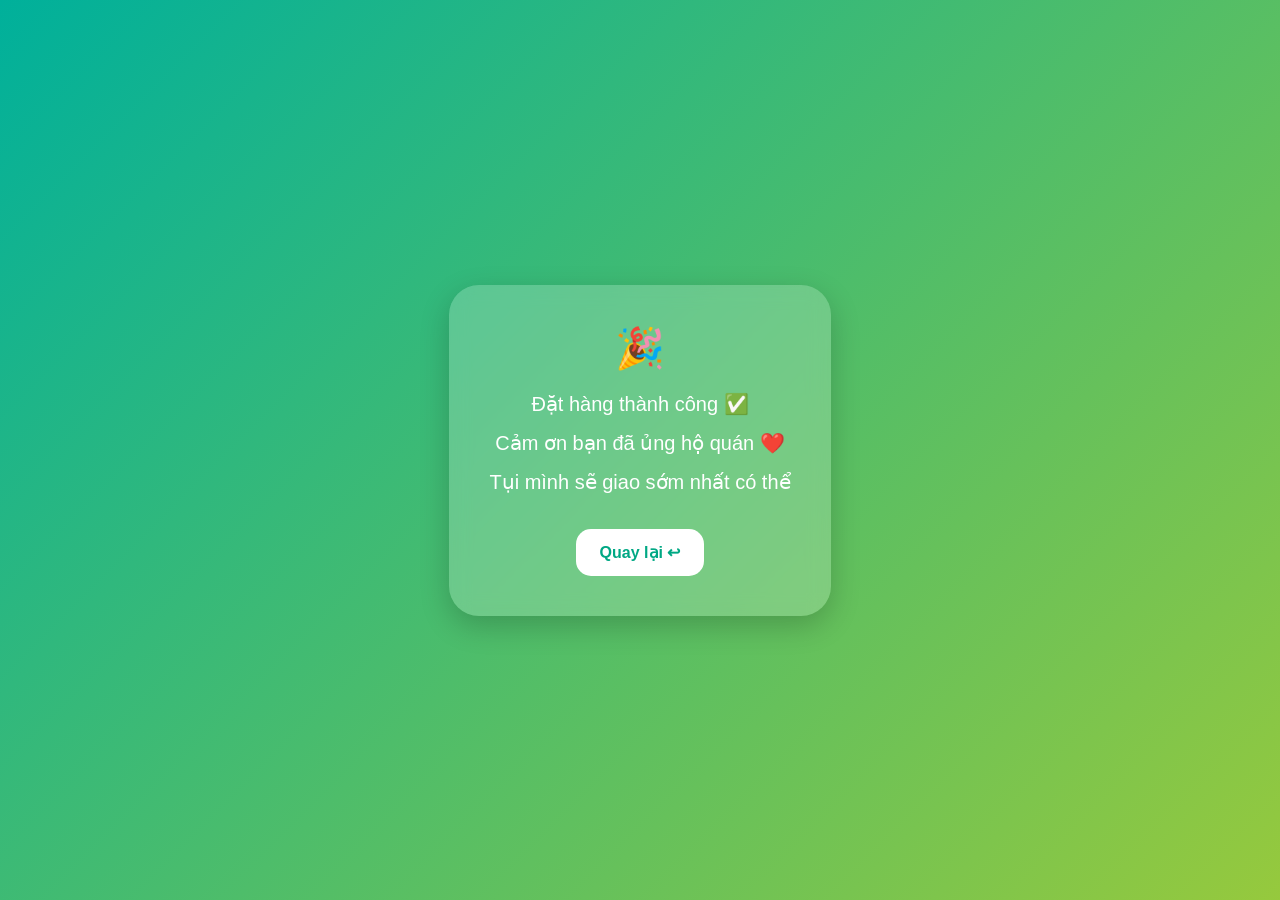
==== success.html @ b86e35e6 "telegram notify" ====
<!-- ========================= -->
<!-- FILE: success.html -->
<!-- ========================= -->

<!DOCTYPE html>
<html lang="vi">

<head>

  <meta charset="UTF-8">

  <meta name="viewport"
        content="width=device-width, initial-scale=1.0">

  <title>Đặt hàng thành công</title>

  <style>

    *{
      margin:0;
      padding:0;
      box-sizing:border-box;
    }

    body{

      font-family:Arial,sans-serif;

      min-height:100vh;

      display:flex;

      justify-content:center;

      align-items:center;

      background:
      linear-gradient(
        135deg,
        #00b09b,
        #96c93d
      );

      padding:20px;
    }

    .box{

      background:
      rgba(255,255,255,0.2);

      backdrop-filter:blur(10px);

      padding:40px;

      border-radius:30px;

      color:white;

      text-align:center;

      max-width:450px;

      box-shadow:
      0 10px 30px rgba(0,0,0,0.2);
    }

    h1{

      font-size:40px;

      margin-bottom:20px;
    }

    p{

      font-size:20px;

      margin-bottom:15px;
    }

    a{

      display:inline-block;

      margin-top:20px;

      text-decoration:none;

      background:white;

      color:#00a884;

      padding:14px 24px;

      border-radius:15px;

      font-weight:bold;
    }

  </style>

</head>

<body>

  <div class="box">

    <h1>🎉</h1>

    <p>
      Đặt hàng thành công ✅

    </p>

    <p>
      Cảm ơn bạn đã ủng hộ quán ❤️
    </p>

    <p>
      Tụi mình sẽ giao sớm nhất có thể 
    </p>

    <a href="index.html">

      Quay lại ↩

    </a>

  </div>

</body>

</html>
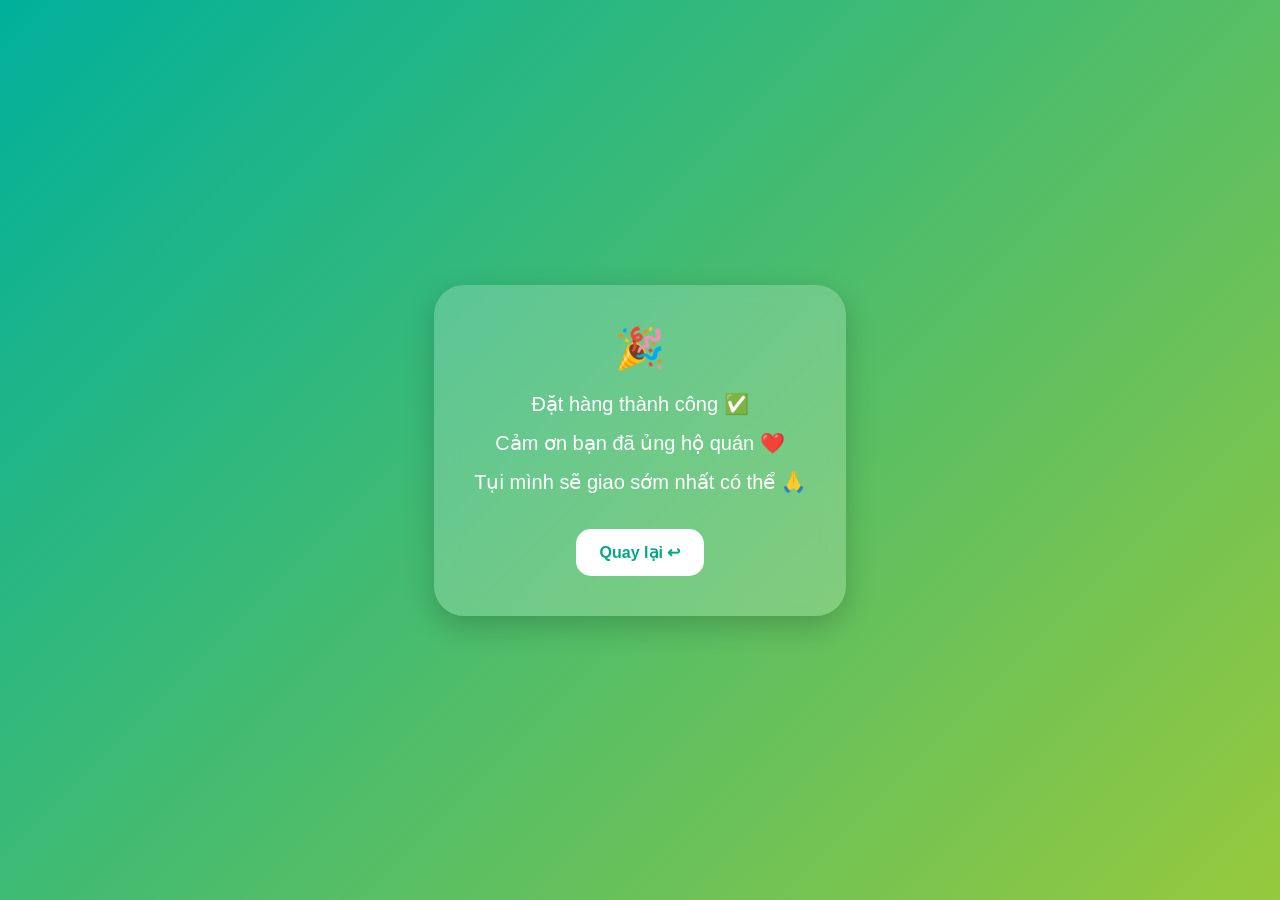
==== commit 09be893b: "telegram notify" ====
--- a/success.html
+++ b/success.html
@@ -118,7 +118,7 @@
     </p>
 
     <p>
-      Tụi mình sẽ giao sớm nhất có thể 
+      Tụi mình sẽ giao sớm nhất có thể 🙏
     </p>
 
     <a href="index.html">
